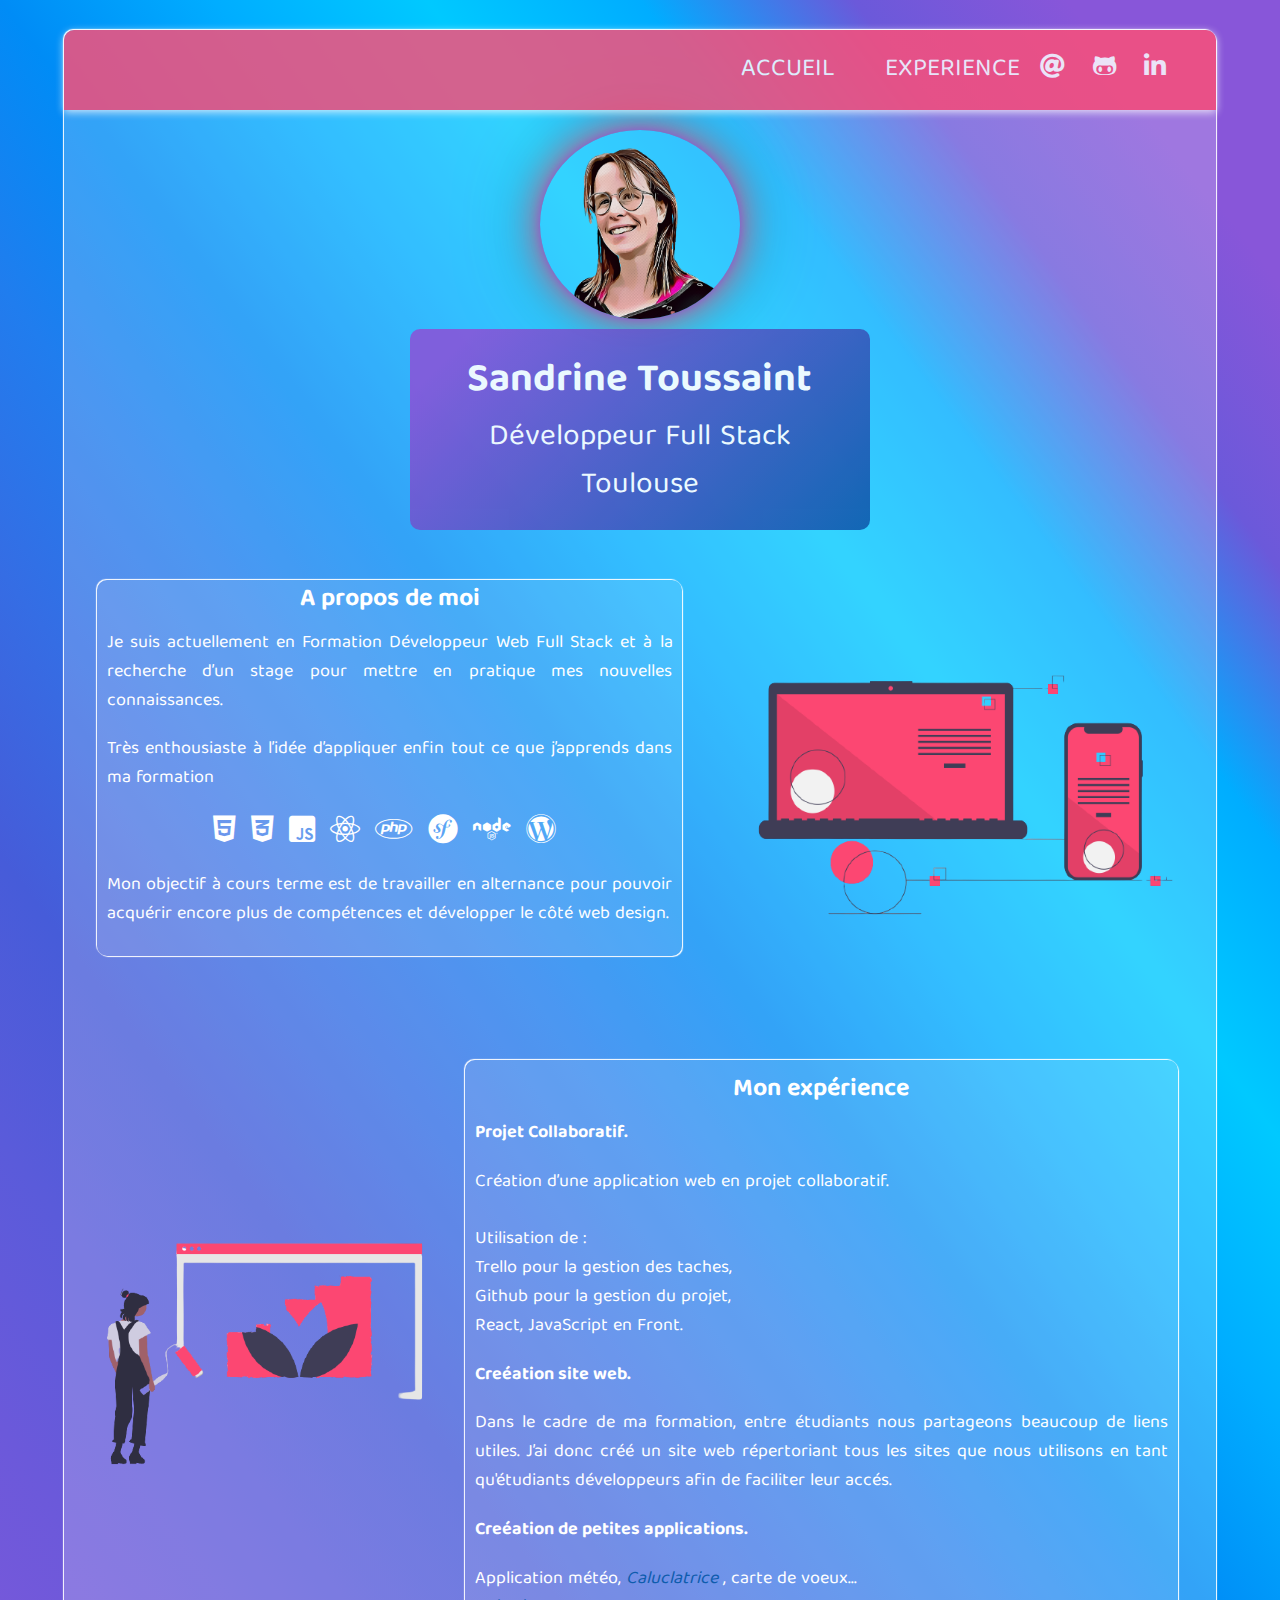
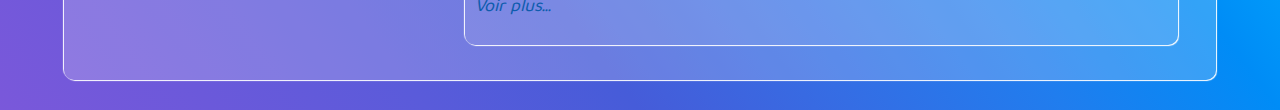
==== index.html @ bb6f2753 "defaut end text page 1  ok" ====
<!DOCTYPE html>
<html lang="en">
  <head>
    <meta charset="UTF-8" />
    <meta name="viewport" content="width=device-width, initial-scale=1.0" />
    <link rel="stylesheet" href="./styles/mobile.css" />
    <link rel="stylesheet" href="./styles/tablette.css" />
    <link rel="stylesheet" href="./styles/descktop.css" />

    <!--lien favicone-->
    <link
      rel="stylesheet"
      href="https://cdnjs.cloudflare.com/ajax/libs/font-awesome/5.15.1/css/all.min.css"
    />
    <!--Google font-->
    <link
      href="https://fonts.googleapis.com/css2?family=Baloo+Tamma+2:wght@400;500;600;700;800&family=Indie+Flower&display=swap"
      rel="stylesheet"
    />
    <title>Sandrine Toussaint Dev</title>
  </head>
  <body>
    <div class="wrapper">
      <div class="burger">
        <div class="trait trait1"></div>
        <div class="trait trait2"></div>
        <div class="trait trait3"></div>
      </div>

      <nav>
        <ul class="nav-items">
          <li><a class="item" href="./">ACCUEIL</a></li>
          <li><a class="item" href="./experiences.html">EXPERIENCE</a></li>
          <div class="nav-social">
            <a href="mailto:sandrinekenecker@hotmail.com" target="blank" class="social-link"><i class="fas fa-at"></i></a>
            <a href="https://github.com/Skencker" target="blank" class="social-link"><i class="fab fa-github-alt"></i></a>
            <a href="https://www.linkedin.com/in/sandrine-kencker-3303a71a9" class="social-link"><i target="blank"
                class="fab fa-linkedin-in"></i></a>
          </div>
        </ul>
      </nav>

      <!--Section accueil-->
      <section class="accueil">
        <div class="image-profil"></div>
        <div class="card">
          <h1>Sandrine Toussaint</h1>
          <p>Développeur Full Stack</p>
          <p>Toulouse</p>
        </div>
      </section>

      <!--Section présentation-->
      <section class="presentation">
        <h2>A propos de moi</h2>
        <div class="text-presentation">
          <div class="text">
            <p>
              Je suis actuellement en
              <span>
                <a
                  href="https://info.digital-campus.live/formation-a-distance/?utm_source=bing&utm_medium=annonce&utm_campaign=marque&msclkid=89a9530f876b19f1314d0c9bdc5b89cb"
                  target="_blank"
                >
                  Formation Développeur Web Full Stack</a
                > </span
              >et à la recherche d’un stage pour mettre en pratique mes
              nouvelles connaissances.
            </p>
            <p>
              Très enthousiaste à l’idée d’appliquer enfin tout ce que
              j’apprends dans ma formation <br />
            </p>
            <p class="icon">
              <i class="fab fa-html5"></i>
              <i class="fab fa-css3-alt"></i>
              <i class="fab fa-js-square"></i>
              <i class="fab fa-react"></i>
              <i class="fab fa-php"></i>
              <i class="fab fa-symfony"></i>
              <i class="fab fa-node"></i>
              <i class="fab fa-wordpress"></i>
            </p>
            <p>
              Mon objectif à cours terme est de travailler en alternance pour
              pouvoir acquérir encore plus de compétences et développer le côté
              web design.
            </p>
          </div>
        </div>
      </section>
      <div class="presentation-image">
        <img src="./images/img-pres-mobile.png" alt="" />
      </div>
      <div class="presentation-image2">
        <img src="./images/img-pres-descktop.png" alt="" />
      </div>
      <!--Section experiences-->
      <section class="experiences">
        <h2>Mon expérience</h2>

        <h3>Projet Collaboratif.</h3>
        <p>
          Création d’une application web en projet collaboratif. <br /><br />
          <span>  Utilisation de : <br /></span>
          <span > Trello pour la gestion des taches, <br /></span>
          <span> Github pour la gestion du projet, <br /></span>
          <span>React, JavaScript en Front.<br /></span>            

          </span>
        </p>

        <h3>Creéation site web.</h3>
        <p>
          Dans le cadre de ma formation, entre étudiants nous partageons
          beaucoup  de liens utiles. J’ai donc créé un site web répertoriant tous
          les sites que nous utilisons en tant qu'étudiants développeurs afin de
          faciliter leur accés.
        </p>
        <h3>Creéation de petites applications.</h3>
        <p>Application météo,  <a href="https://skencker.github.io/calculatrice/" >Caluclatrice</a> , carte de voeux... <br> <a href="./experiences.html">Voir plus...</a> </p>
      </section>
      <div class="experiences-image">
        <img src="./images/img-exp-tablette.png" alt="" />
      </div>
      <div class="experiences-image2">
        <img src="./images/img-exp-desckpot.png" alt="" />
      </div>
    </div>

    <script src="./js/app.js"></script>
  </body>
</html>
---- styles/mobile.css ----
/*color*/
/* 
blue clair: #00abc7
blue fonce: #1d5dd8
violet: #8856d9
rose clair #f87e97
rtose foncé #fc4772*/

* {
  padding: 0;
  margin: 0;
  box-sizing: border-box;
}

:root {
  font-size: 62.5%;
}

a {
  color: white;
  text-decoration: none;
}

li {
  list-style: none;
}

@media screen and (min-width: 200px) {
  body {
    color: white;
    background-image: linear-gradient(
      to right top,
      #7a58da,
      #6b59da,
      #5a5bda,
      #465cd9,
      #356de4,
      #207dee,
      #008cf6,
      #00adff,
      #00c9ff,
      #00adff,
      #6b59da,
      #8856d9,
      #8856d9
    );
    background-repeat: no-repeat;

    font-family: "Baloo Tamma 2", cursive;
    line-height: 1.6;

    width: 100%;
    height: 100%;
  }

  .wrapper {
    border-radius: 10px;
    width: 90%;
    height: 90%;
    margin: 30px auto 30px auto;

    display: grid;
    grid-template-columns: 100px 1fr 1.5fr;
    grid-template-rows: 80px 285px 700px 700px;

    background-color: rgba(255, 255, 255, 0.2);

    box-shadow: 1px 1px 1px white, -1px -1px 1px white;
  }

  /*disposition de la grille*/

  .burger {
    grid-row: 1/2;
    grid-column: 1/2;
  }
  nav {
    grid-row: 1/2;
    grid-column: 1/-1;
  }

  .accueil {
    grid-row: 2/3;
    grid-column: 1/-1;
  }
  .presentation {
    grid-row: 3/4;
    grid-column: 1/-1;
  }

  .experiences {
    grid-row: 4/5;
    grid-column: 1/-1;
  }

  /*menu burger*/

  .burger {
    background-color: #fc4772;

    width: 40px;
    height: 40px;

    border-radius: 50%;

    position: relative;

    display: flex;
    flex-direction: column;
    justify-content: space-evenly;

    padding: 10px;

    margin-top: 25px;
    margin-left: 25px;

    filter: none;

    cursor: pointer;

    z-index: 200;

    opacity: 1;
  }

  .trait {
    background-color: white;

    height: 2px;
    width: 20px;
  }

  nav {
    display: flex;
    flex-direction: column;
    justify-content: center;

    font-size: 25px;

    text-align: center;
    width: 100%;
    height: 0px;

    background-color: #fc4772;

    border-radius: 10px 10px 0 0;
    opacity: 0;

    z-index: 2;
  }

  nav ul {
    padding-top: 50px;
  }

  nav ul li {
    padding-bottom: 20px;
    line-height: 1.2;
    padding-right: 20px;
  }

  nav .nav-social a {
    padding-right: 20px;
   
  }
  
  nav .nav-social {
    font-style: 200px;
    

  }

  /*au click du burger*/

  .transition {
    transition: all 1.5s;
    opacity: 1;
    height: 200px;
  }

  .accueil .image-profil {
    background-image: url("../images/photo_profil.png");
    background-repeat: no-repeat;
    background-size: contain;
    background-position-x: 15px;
    background-position-y: 15px;

    height: 150px;
    width: 150px;

    border-radius: 50%;

    box-shadow: 0 0 10px #8856d9, 0 0 40px #fc4772, 0 0 80px #00abc7;

    margin: auto;
  }

  /*Accueil*/

  .accueil {
    display: flex;
    flex-direction: column;
    align-items: center;
  }

  .accueil .card {
    display: flex;
    flex-direction: column;
    justify-content: center;
    align-items: center;

    border-radius: 10px;

    padding: 15px;
    margin-top: 10px;

    background-image: linear-gradient(135deg, #8856d9 10%, #0e5cad 100%);

    object-fit: contain;

    opacity: 0.9;

    animation: card 2.5s cubic-bezier(0.68, -0.55, 0.27, 1.55);

    z-index: 3;
  }

  .accueil h1 {
    font-size: 2.5rem;
    text-align: center;
  }

  .accueil p {
    font-size: 2rem;
  }

  /*animation entrer card*/
  @keyframes card {
    0% {
      transform: translateX(100rem) rotate(360deg);
      opacity: 0;
    }

    100% {
      transform: translateX(0);
      opacity: 0.9;
    }
  }
  /*section presentation*/

  section .presentation {
    display: flex;
    flex-direction: column;

    align-items: center;
    justify-content: center;

    width: 100%;

  }

  .presentation {
    border-radius: 10px;
    width: 90%;
    height: 80%;
    margin: 20px auto 30px auto;

    background-color: rgba(255, 255, 255, 0.1);

    box-shadow: 1px 1px 1px white, -1px -1px 1px white;

    z-index: 100;
  }
  
  .presentation h2 {
    font-size: 2.5rem;
    
    padding-top: 1rem;
    text-align: center;
  }
  
  .text-presentation {
    display: flex;
    flex-wrap: wrap;
  }
  
  .presentation p {
    font-size: 1.5rem;
    text-align: justify;

    padding: 10px;
  }

  .presentation .icon {
    text-align: center;
  }

  .presentation .icon i {
    font-size: 22px;
    padding-right: 10px;
  }
  .presentation-image {
    display: none;
  }

  .presentation-image2 img {
    width: 0;
    height: 0;

  }

  /*experience*/

  .experiences {

  
    border-radius: 10px;
    width: 90%;
    height: 90%;
    margin: 30px auto 30px auto;

    background-color: rgba(255, 255, 255, 0.1);

    box-shadow: 1px 1px 1px white, -1px -1px 1px white;

    z-index: 100;
  }

  .experiences h2 {
    font-size: 2.5rem;

    padding-top: 1rem;
    text-align: center;
  }

  .experiences p {
    font-size: 1.5rem;
    text-align: justify;

    padding: 10px;
  }

  .experiences h3 {
    font-size: 1.3rem;
    text-align: justify;

    padding: 10px;
  }

  .experiences a {
    font-style: italic;
    color: #0e5cad;
  }

  .experiences-image img {
    width: 0;
    height: 0;
  }
  
  .experiences-image2 img {
    width: 0;
    height: 0;

  }
}
---- styles/tablette.css ----
/*450px*/

@media screen and (min-width: 450px) {
  /*disposition de la grille*/

  .wrapper {
    grid-template-columns: 100px 1.2fr 1.2fr 0.8fr;
    grid-template-rows: 80px 300px 500px 700px;
  }

  .presentation {
    grid-row: 3/4;
    grid-column: 1/4;
  }

  .presentation-image {
    grid-row: 3/4;
    grid-column: 3/-1;
  }

  .experiences {
    grid-row: 4/5;
    grid-column: 2/-1;
  }

  .experiences-image {
    grid-row: 4/5;
    grid-column: 1/3;
  }

  /*presantation image*/

  .presentation-image {
    display: flex;
    justify-content: center;
    width: 100%;
    height: 100%;
    object-fit: contain;

    padding-left: 4rem;
    padding-top: 30px;
  }

  .presentation-image img {
    height: 90%;
  }
  .presentation-image {
    margin-right: 0;
  }

  .presentation h2 {
    padding-top: 0rem;
  }

  /*experience image*/

  .experiences {
    margin-left: 15%;
    width: 80%;
    display: inline;
  }

  .experiences-image img {
    display: flex;
    justify-content: center;
    width: 100%;
    height: 100%;
    object-fit: contain;
  }
  .experiences-image {
    margin-left: -28px;
  }

  .experiences span {
    margin-right: 0px;
  }
}

/*700px*/

@media screen and (min-width: 700px) {
  .wrapper {
    grid-template-columns: 100px 1.2fr 1.2fr 0.8fr;
    grid-template-rows: 80px 300px 400px 550px;
  }

  .presentation p,
  .experiences p {
    font-size: 1.4rem;
  }
}

 
/* 768px px ipad*/
@media screen and (min-width: 768px) {
  .wrapper {
    grid-template-columns: 100px 1.2fr 1fr 2fr;
    grid-template-rows: 80px 300px 400px 550px;
  }

  .experiences {
    grid-row: 4/5;
    grid-column: 3/-1;
    
  }
  
  .presentation-image2 {
    grid-row: 3/4;
    grid-column: 4/5;
  }
  .experiences-image2 {
    grid-row: 4/5;
    grid-column: 1/3;
  }


  .presentation-image {
    height: 0;
    width: 0;
  }


  /*presenation*/

  .presentation-image2 img{
    display: flex;
    justify-content: center;
    width: 100%;
    height: 100%;
    object-fit: contain;

  }




  /*experience*/


  .experiences-image {
    height: 0;
    width: 0;
  }

  .experiences-image2 img{

    display: flex;
    justify-content: center;
    width: 100%;
    height: 100%;
    object-fit: contain;

  }

  .experiences {
    width: 95%;
    margin-left: 0;
  }



}
---- styles/descktop.css ----
/*1000px*/

@media screen and (min-width: 1000px) {
  .wrapper {
    grid-template-columns: 100px 1.2fr 1fr 2fr;
    grid-template-rows: 80px 450px 470px 650px;
  }

  /*Accueil*/

  .accueil {
    margin-bottom: 30px;
  }

  .accueil .card {
    width: 40%;
    height: 50%;
  }

  .accueil h1 {
    font-size: 4rem;
    text-align: center;
  }

  .accueil p {
    font-size: 3rem;
  }

  .presentation p,
  .experiences p {
    font-size: 1.8rem;
  }
  .presentation h3,
  .experiences h3 {
    font-size: 1.8rem;
  }

  /*nav*/

  nav {
    height: 80px;
    opacity: 0.8;
    background-color: #fc4772;
    box-shadow:0px 2px 8px #fdfdfd;

  }

  nav ul {
    padding: 15px;
    padding-right: 30px;
    display: flex;
    justify-content: flex-end;
    align-items: center;
  }

  nav ul li {
    padding-left: 30px;
    padding-bottom: 0px;
  }

  .burger {
      display: none;
  }


  .accueil .image-profil {
    height: 200px;
    width: 200px;
    margin-top: 20px;
  }

  .presentation .icon i {
      font-size: 30px;
  }
}
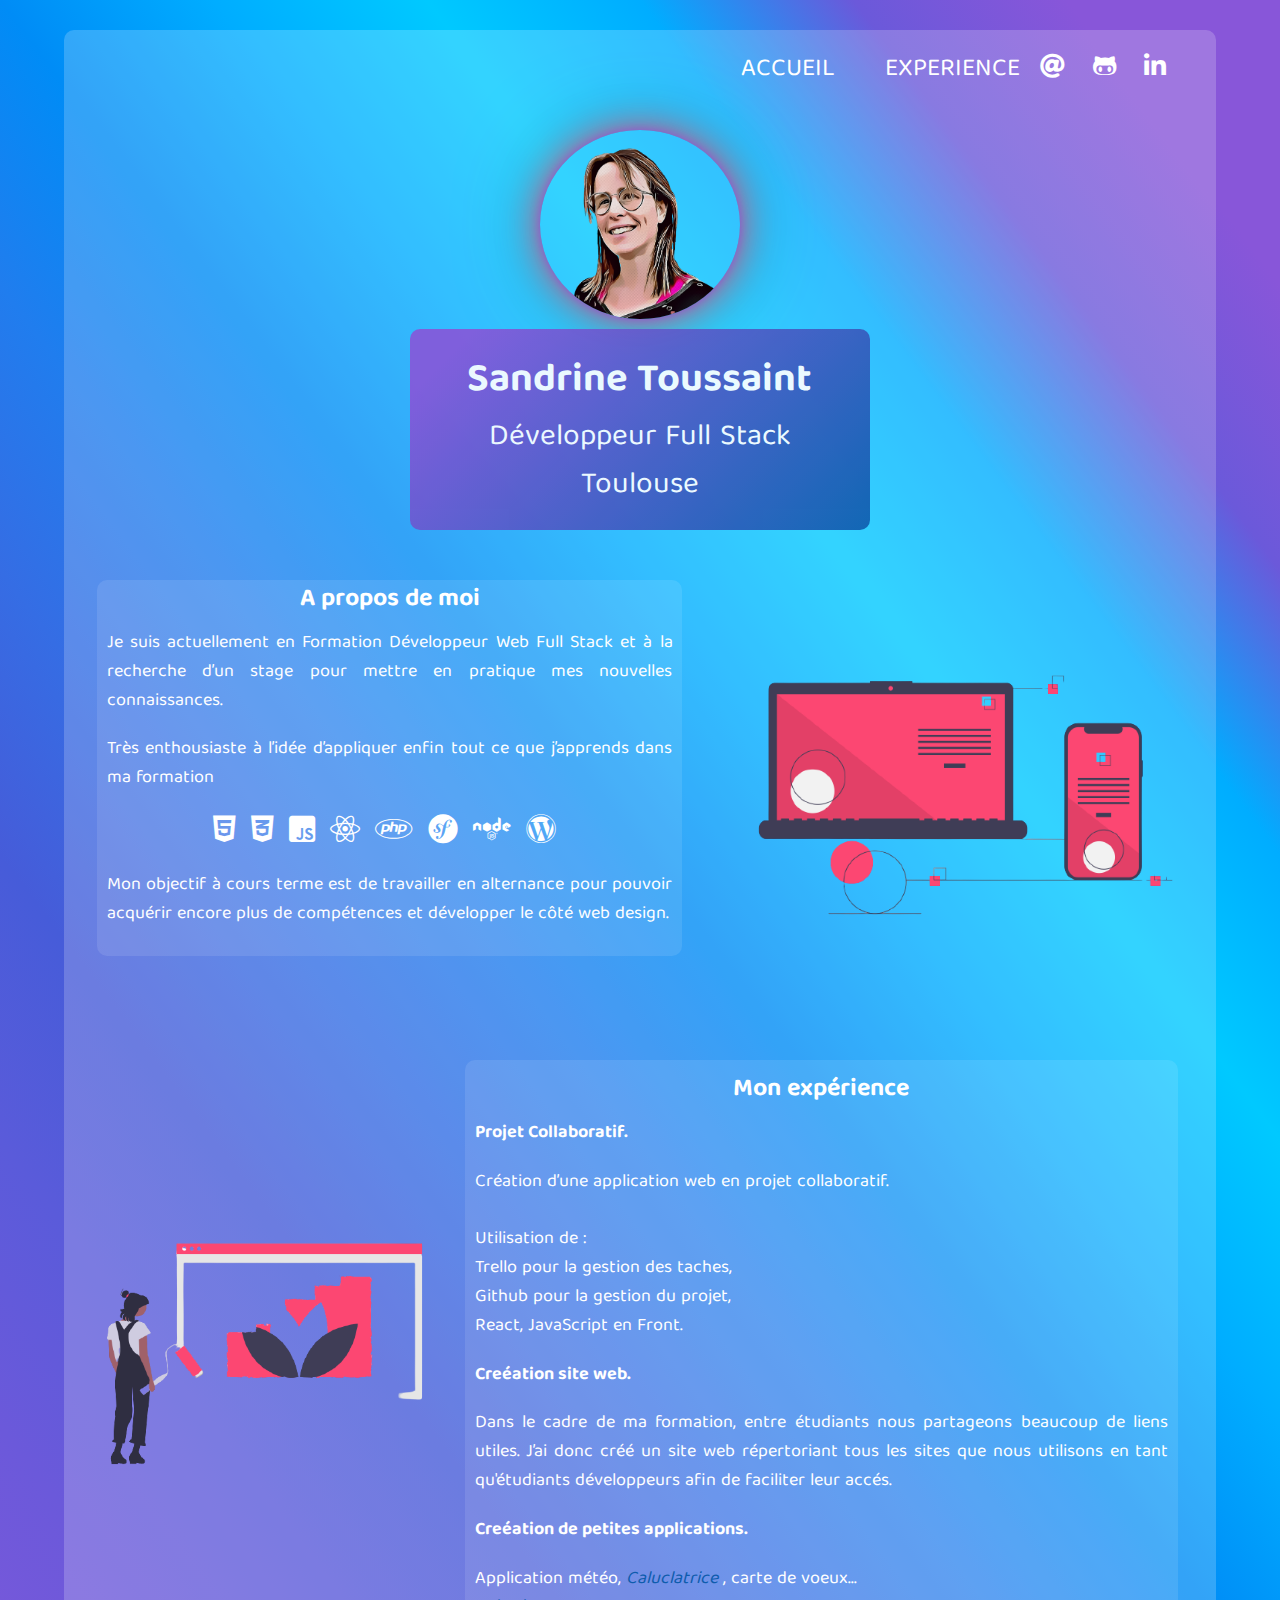
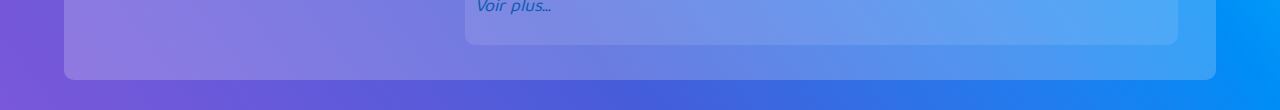
==== commit 52fcfe53: "supr bg pink header" ====
--- a/index.html
+++ b/index.html
@@ -29,7 +29,7 @@
 
       <nav>
         <ul class="nav-items">
-          <li><a class="item" href="./">ACCUEIL</a></li>
+          <li><a class="item" href="#">ACCUEIL</a></li>
           <li><a class="item" href="./experiences.html">EXPERIENCE</a></li>
           <div class="nav-social">
             <a href="mailto:sandrinekenecker@hotmail.com" target="blank" class="social-link"><i class="fas fa-at"></i></a>
--- a/styles/mobile.css
+++ b/styles/mobile.css
@@ -65,7 +65,7 @@
 
     background-color: rgba(255, 255, 255, 0.2);
 
-    box-shadow: 1px 1px 1px white, -1px -1px 1px white;
+
   }
 
   /*disposition de la grille*/
@@ -267,7 +267,7 @@
 
     background-color: rgba(255, 255, 255, 0.1);
 
-    box-shadow: 1px 1px 1px white, -1px -1px 1px white;
+   
 
     z-index: 100;
   }
@@ -321,7 +321,7 @@
 
     background-color: rgba(255, 255, 255, 0.1);
 
-    box-shadow: 1px 1px 1px white, -1px -1px 1px white;
+
 
     z-index: 100;
   }
--- a/styles/descktop.css
+++ b/styles/descktop.css
@@ -39,9 +39,9 @@
 
   nav {
     height: 80px;
-    opacity: 0.8;
-    background-color: #fc4772;
-    box-shadow:0px 2px 8px #fdfdfd;
+    opacity: 1;
+    background-color: #fc477100;
+    
 
   }
 
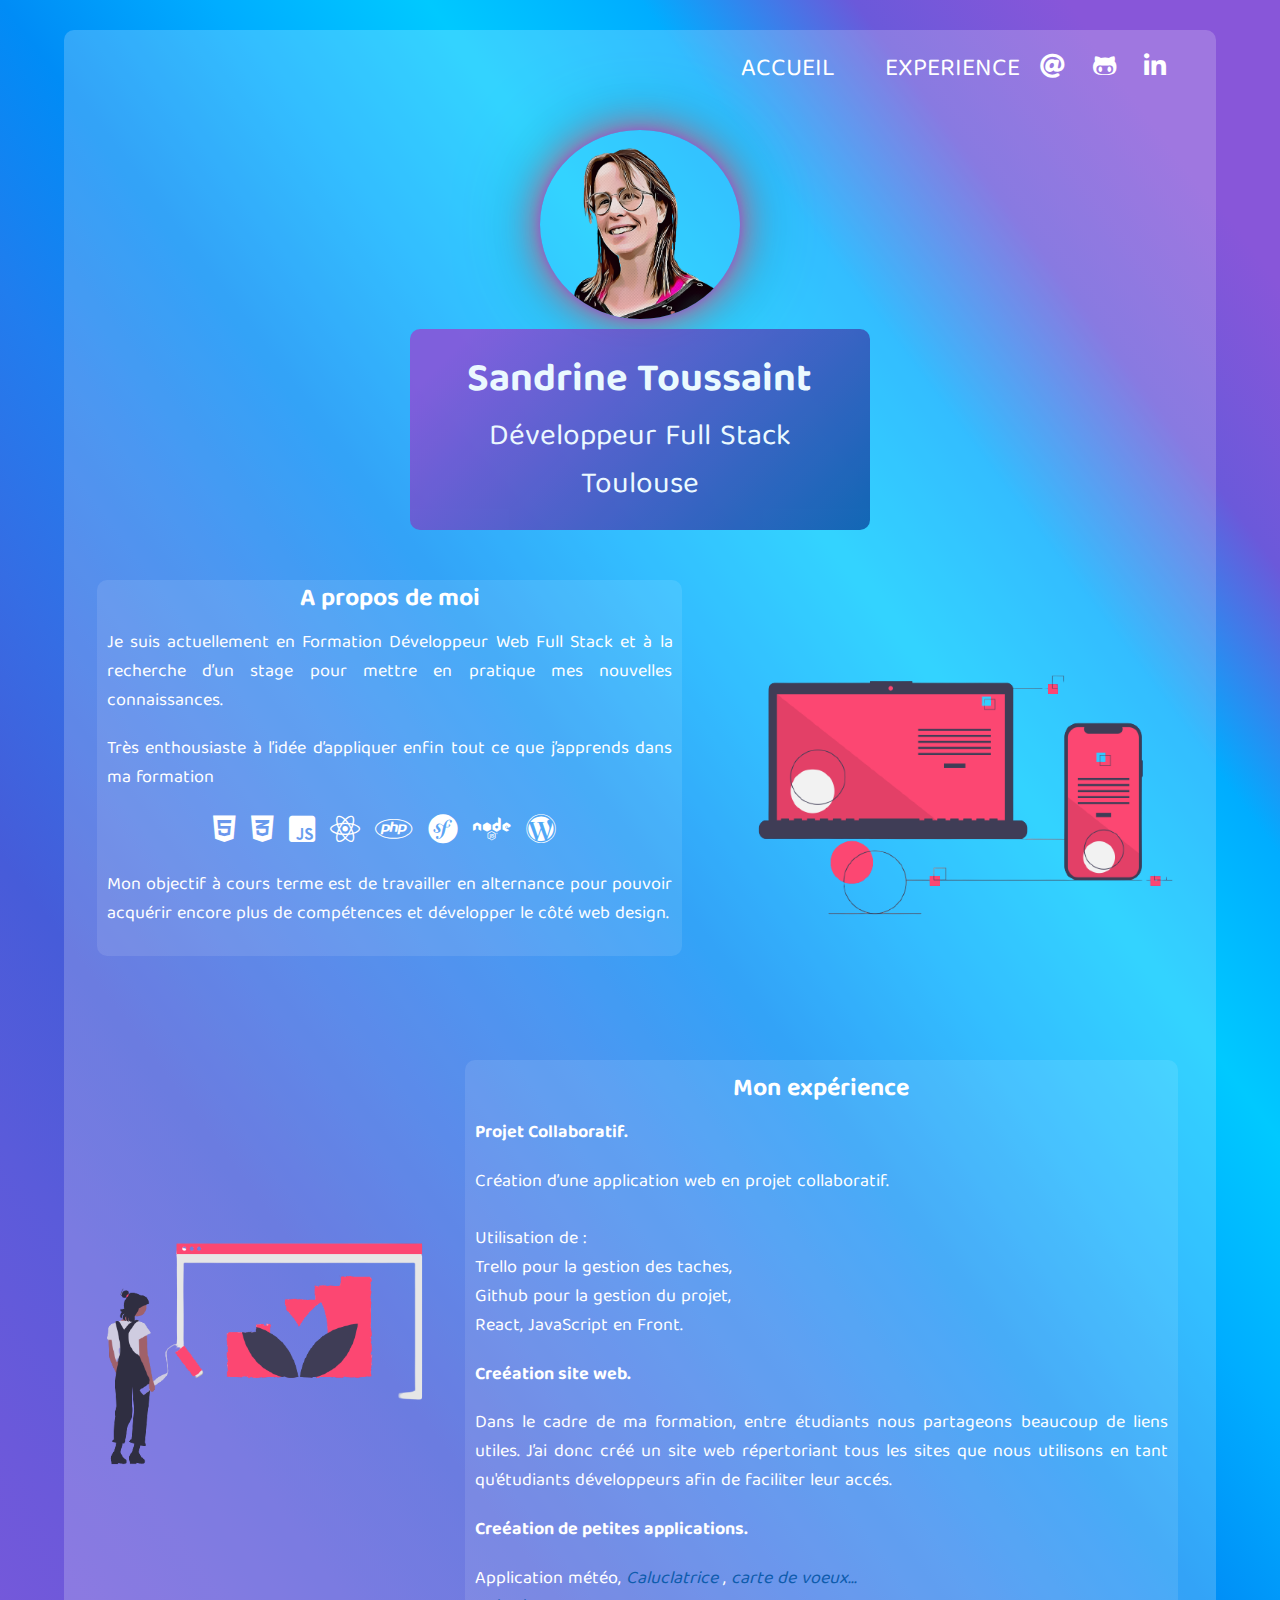
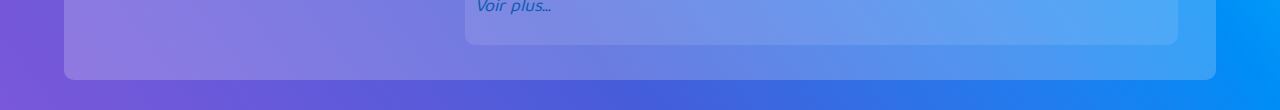
==== commit 5ab88643: "lien carte de voeux" ====
--- a/index.html
+++ b/index.html
@@ -118,7 +118,7 @@
           faciliter leur accés.
         </p>
         <h3>Creéation de petites applications.</h3>
-        <p>Application météo,  <a href="https://skencker.github.io/calculatrice/" >Caluclatrice</a> , carte de voeux... <br> <a href="./experiences.html">Voir plus...</a> </p>
+        <p>Application météo,  <a href="https://skencker.github.io/calculatrice/" >Caluclatrice</a> , <a href="https://skencker.github.io/voeux/">carte de voeux...</a>  <br> <a href="./experiences.html">Voir plus...</a> </p>
       </section>
       <div class="experiences-image">
         <img src="./images/img-exp-tablette.png" alt="" />
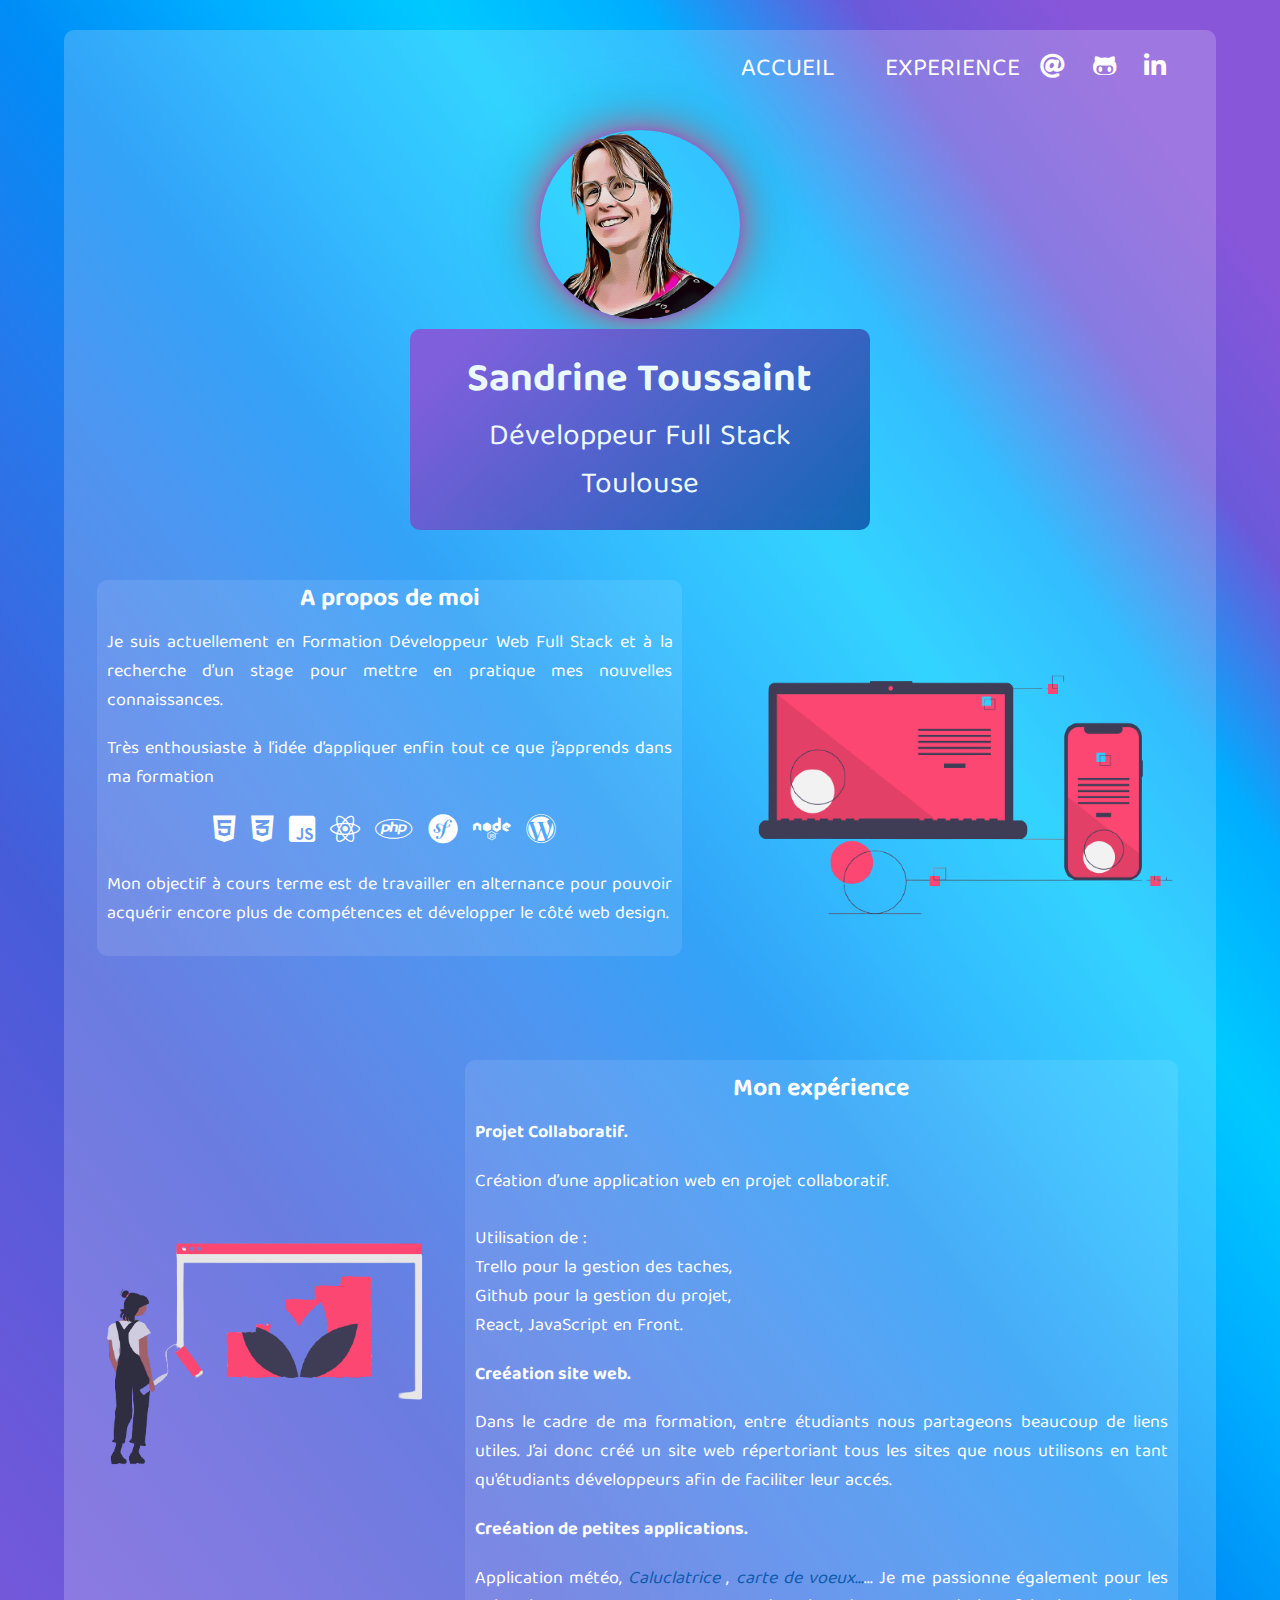
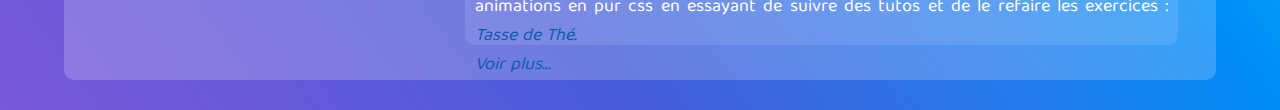
==== commit b68480e5: "add lien new app" ====
--- a/index.html
+++ b/index.html
@@ -118,7 +118,12 @@
           faciliter leur accés.
         </p>
         <h3>Creéation de petites applications.</h3>
-        <p>Application météo,  <a href="https://skencker.github.io/calculatrice/" >Caluclatrice</a> , <a href="https://skencker.github.io/voeux/">carte de voeux...</a>  <br> <a href="./experiences.html">Voir plus...</a> </p>
+        <p>Application météo,  
+          <a href="https://skencker.github.io/calculatrice/" >Caluclatrice</a> , 
+          <a href="https://skencker.github.io/voeux/">carte de voeux...</a>... Je me passionne également pour les animations en pur css en essayant de suivre des tutos et de le refaire  les exercices : 
+          <a href="https://skencker.github.io/cup-of_tea/"> Tasse de Thé.</a>
+
+            <br> <a href="./experiences.html">Voir plus...</a> </p>
       </section>
       <div class="experiences-image">
         <img src="./images/img-exp-tablette.png" alt="" />
--- a/styles/mobile.css
+++ b/styles/mobile.css
@@ -14,6 +14,7 @@
 
 :root {
   font-size: 62.5%;
+
 }
 
 a {
@@ -181,9 +182,9 @@
   .accueil .image-profil {
     background-image: url("../images/photo_profil.png");
     background-repeat: no-repeat;
-    background-size: contain;
-    background-position-x: 15px;
-    background-position-y: 15px;
+    background-size: cover;
+    
+
 
     height: 150px;
     width: 150px;
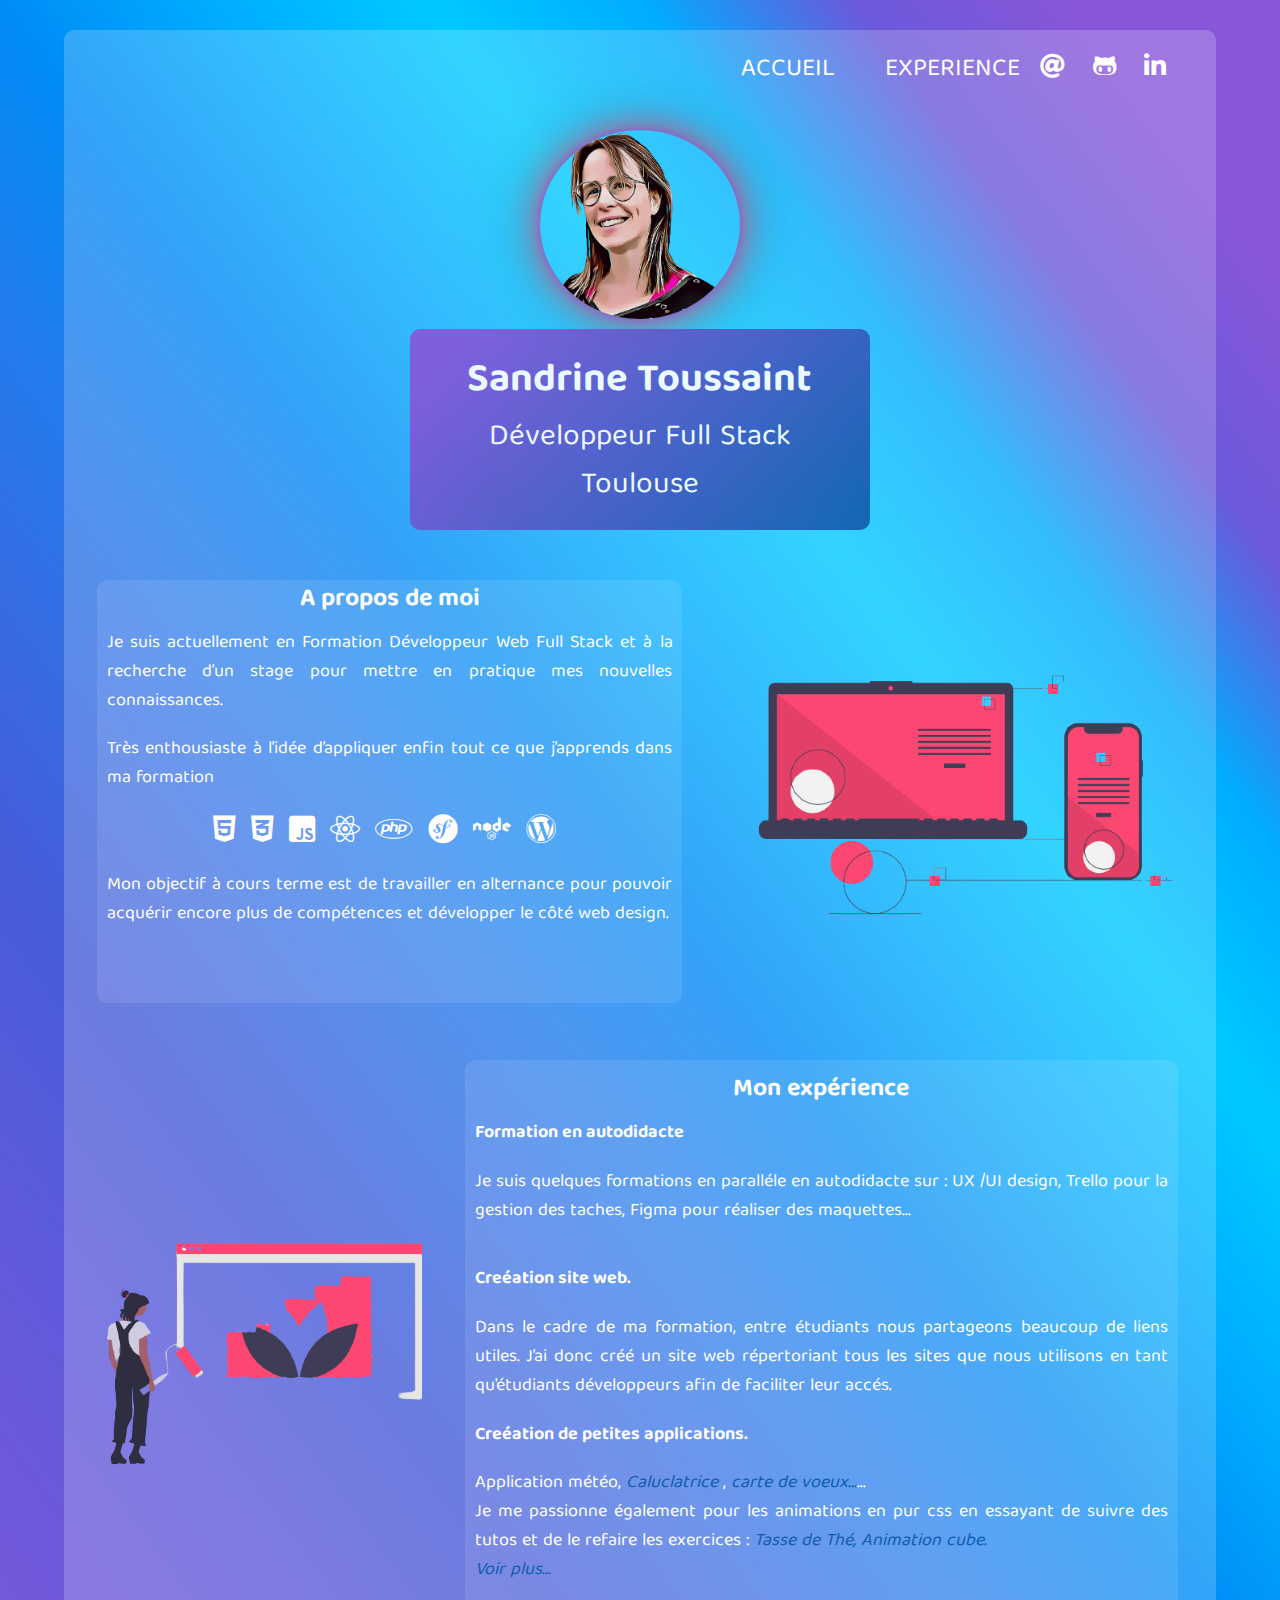
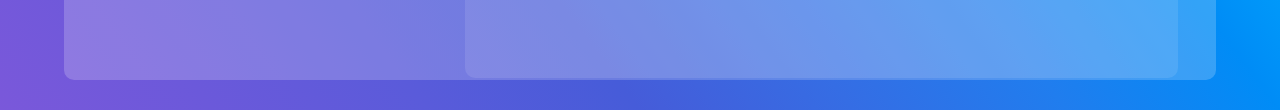
==== commit 6e691b19: "ajout formation autodidacte" ====
--- a/index.html
+++ b/index.html
@@ -99,15 +99,12 @@
       <section class="experiences">
         <h2>Mon expérience</h2>
 
-        <h3>Projet Collaboratif.</h3>
+        <h3>Formation en autodidacte</h3>
         <p>
-          Création d’une application web en projet collaboratif. <br /><br />
-          <span>  Utilisation de : <br /></span>
-          <span > Trello pour la gestion des taches, <br /></span>
-          <span> Github pour la gestion du projet, <br /></span>
-          <span>React, JavaScript en Front.<br /></span>            
+          Je suis quelques formations en paralléle en autodidacte sur :  
+          UX /UI design,  Trello pour la gestion des taches, Figma pour réaliser des maquettes... </p>          
 
-          </span>
+       
         </p>
 
         <h3>Creéation site web.</h3>
@@ -120,8 +117,11 @@
         <h3>Creéation de petites applications.</h3>
         <p>Application météo,  
           <a href="https://skencker.github.io/calculatrice/" >Caluclatrice</a> , 
-          <a href="https://skencker.github.io/voeux/">carte de voeux...</a>... Je me passionne également pour les animations en pur css en essayant de suivre des tutos et de le refaire  les exercices : 
-          <a href="https://skencker.github.io/cup-of_tea/"> Tasse de Thé.</a>
+          <a href="https://skencker.github.io/voeux/">carte de voeux...</a>... 
+          <br> Je me passionne également pour les animations en pur css en essayant de suivre des tutos et de le refaire  les exercices : 
+          <a href="https://skencker.github.io/cup-of_tea/"> Tasse de Thé, </a> 
+          <a href="https://skencker.github.io/animation_cube/"> Animation cube.</a>
+
 
             <br> <a href="./experiences.html">Voir plus...</a> </p>
       </section>
--- a/styles/mobile.css
+++ b/styles/mobile.css
@@ -62,7 +62,7 @@
 
     display: grid;
     grid-template-columns: 100px 1fr 1.5fr;
-    grid-template-rows: 80px 285px 700px 700px;
+    grid-template-rows: 80px 285px 550px 750px;
 
     background-color: rgba(255, 255, 255, 0.2);
 
@@ -184,8 +184,6 @@
     background-repeat: no-repeat;
     background-size: cover;
     
-
-
     height: 150px;
     width: 150px;
 
@@ -263,7 +261,7 @@
   .presentation {
     border-radius: 10px;
     width: 90%;
-    height: 80%;
+    height: 90%;
     margin: 20px auto 30px auto;
 
     background-color: rgba(255, 255, 255, 0.1);
@@ -317,7 +315,7 @@
   
     border-radius: 10px;
     width: 90%;
-    height: 90%;
+    height: 95%;
     margin: 30px auto 30px auto;
 
     background-color: rgba(255, 255, 255, 0.1);
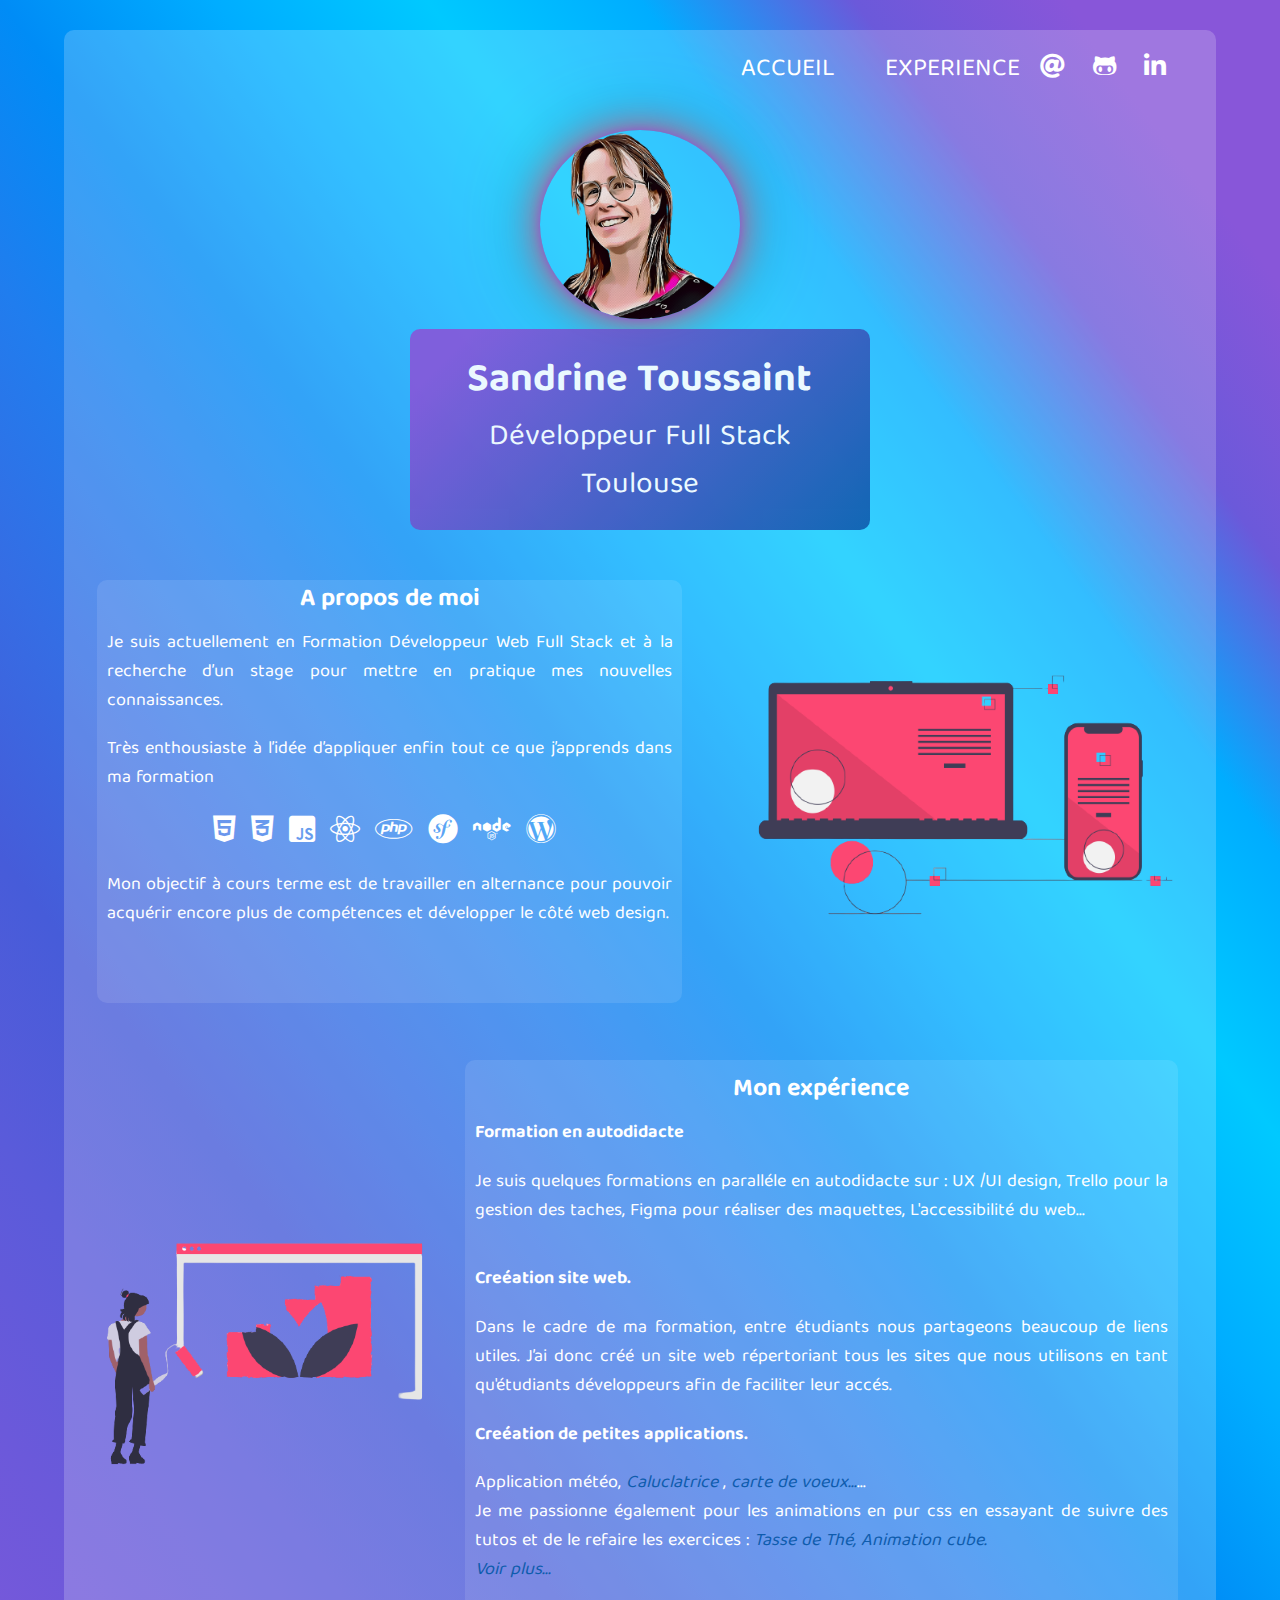
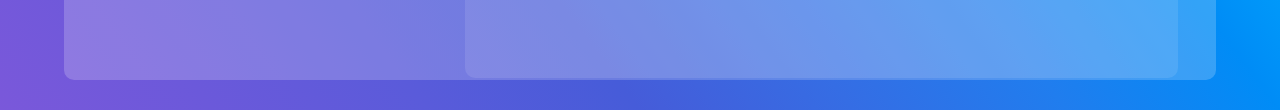
==== commit 57e4c9be: "add formation" ====
--- a/index.html
+++ b/index.html
@@ -102,7 +102,7 @@
         <h3>Formation en autodidacte</h3>
         <p>
           Je suis quelques formations en paralléle en autodidacte sur :  
-          UX /UI design,  Trello pour la gestion des taches, Figma pour réaliser des maquettes... </p>          
+          UX /UI design,  Trello pour la gestion des taches, Figma pour réaliser des maquettes, L'accessibilité du web... </p>          
 
        
         </p>
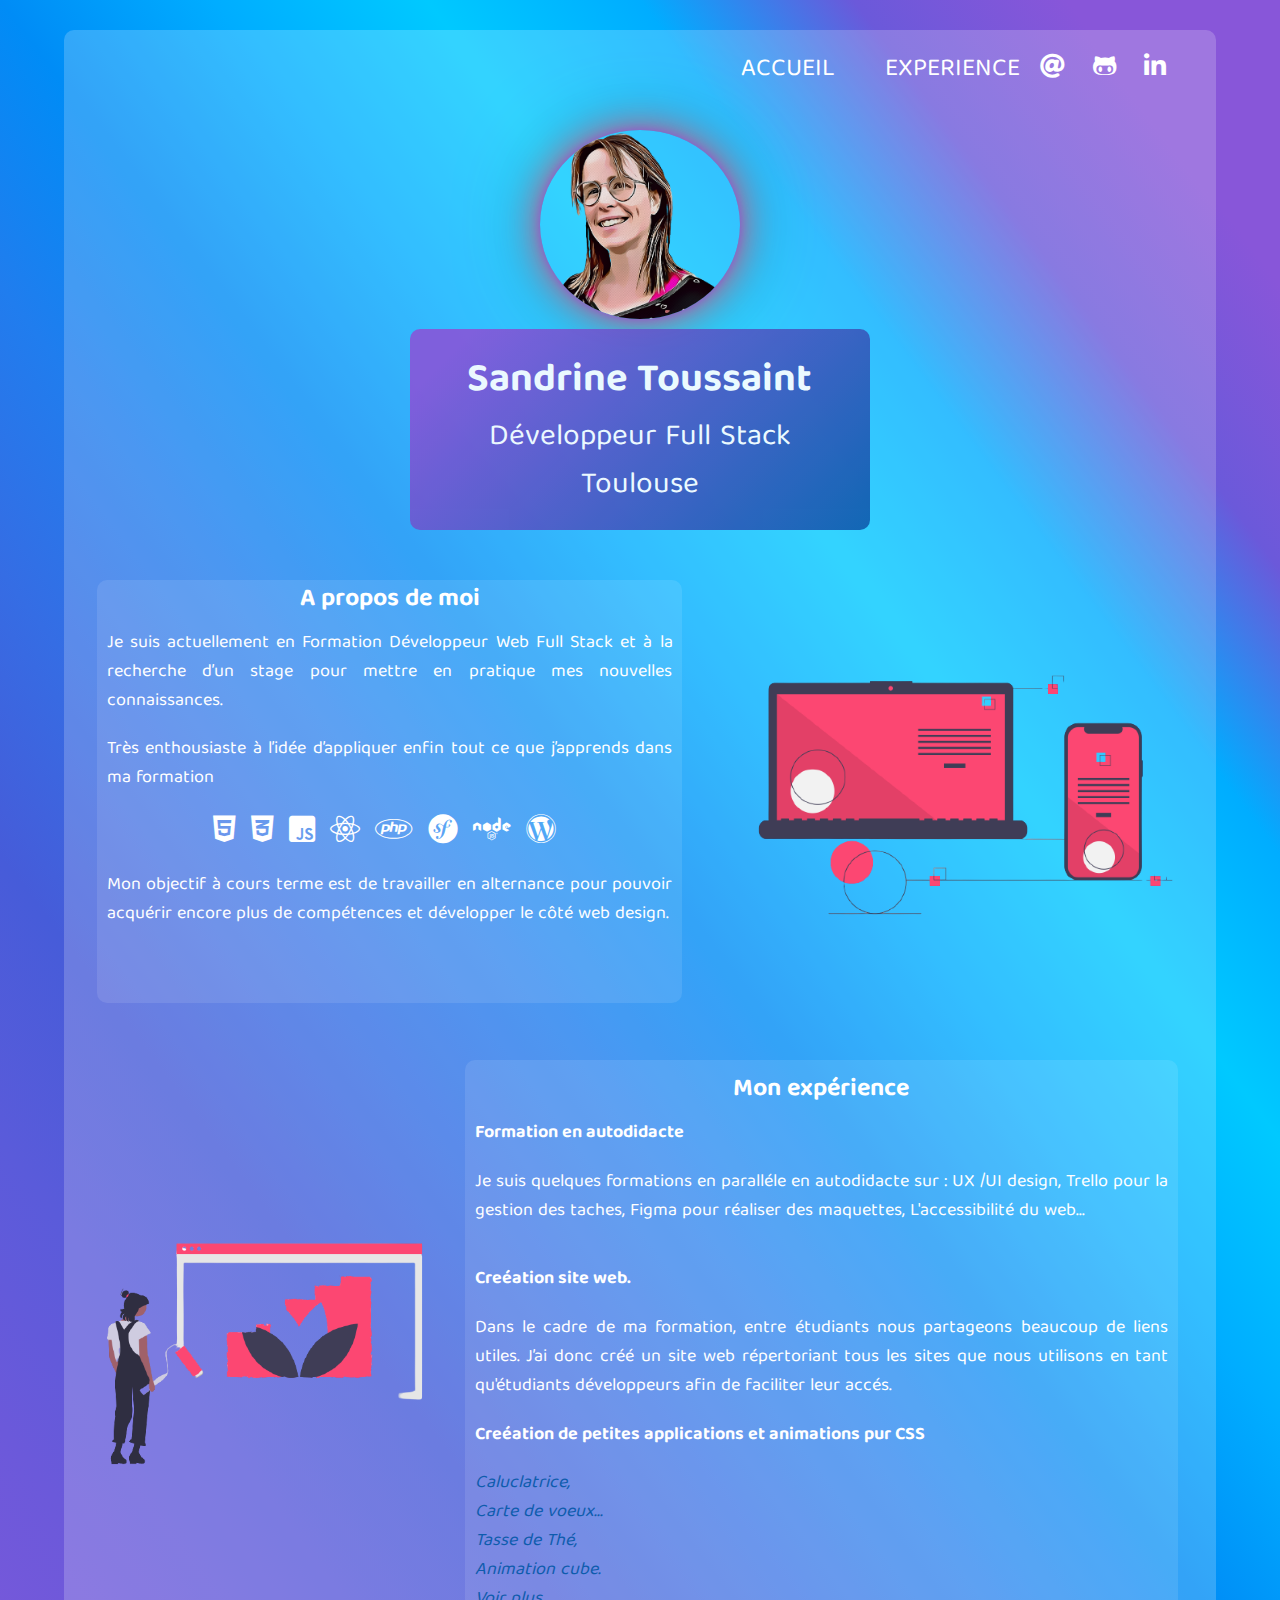
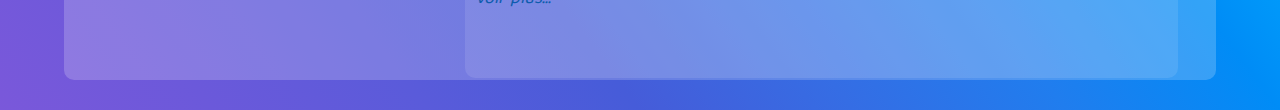
==== commit f76e1ad7: "modif expériences" ====
--- a/index.html
+++ b/index.html
@@ -114,12 +114,12 @@
           les sites que nous utilisons en tant qu'étudiants développeurs afin de
           faciliter leur accés.
         </p>
-        <h3>Creéation de petites applications.</h3>
-        <p>Application météo,  
-          <a href="https://skencker.github.io/calculatrice/" >Caluclatrice</a> , 
-          <a href="https://skencker.github.io/voeux/">carte de voeux...</a>... 
-          <br> Je me passionne également pour les animations en pur css en essayant de suivre des tutos et de le refaire  les exercices : 
-          <a href="https://skencker.github.io/cup-of_tea/"> Tasse de Thé, </a> 
+        <h3>Creéation de petites applications et animations pur CSS</h3>
+        <p>
+          <a href="https://skencker.github.io/calculatrice/" >Caluclatrice,</a> <br>
+          <a href="https://skencker.github.io/voeux/">Carte de voeux...</a>
+          <br> 
+          <a href="https://skencker.github.io/cup-of_tea/"> Tasse de Thé, </a> <br>
           <a href="https://skencker.github.io/animation_cube/"> Animation cube.</a>
 
 
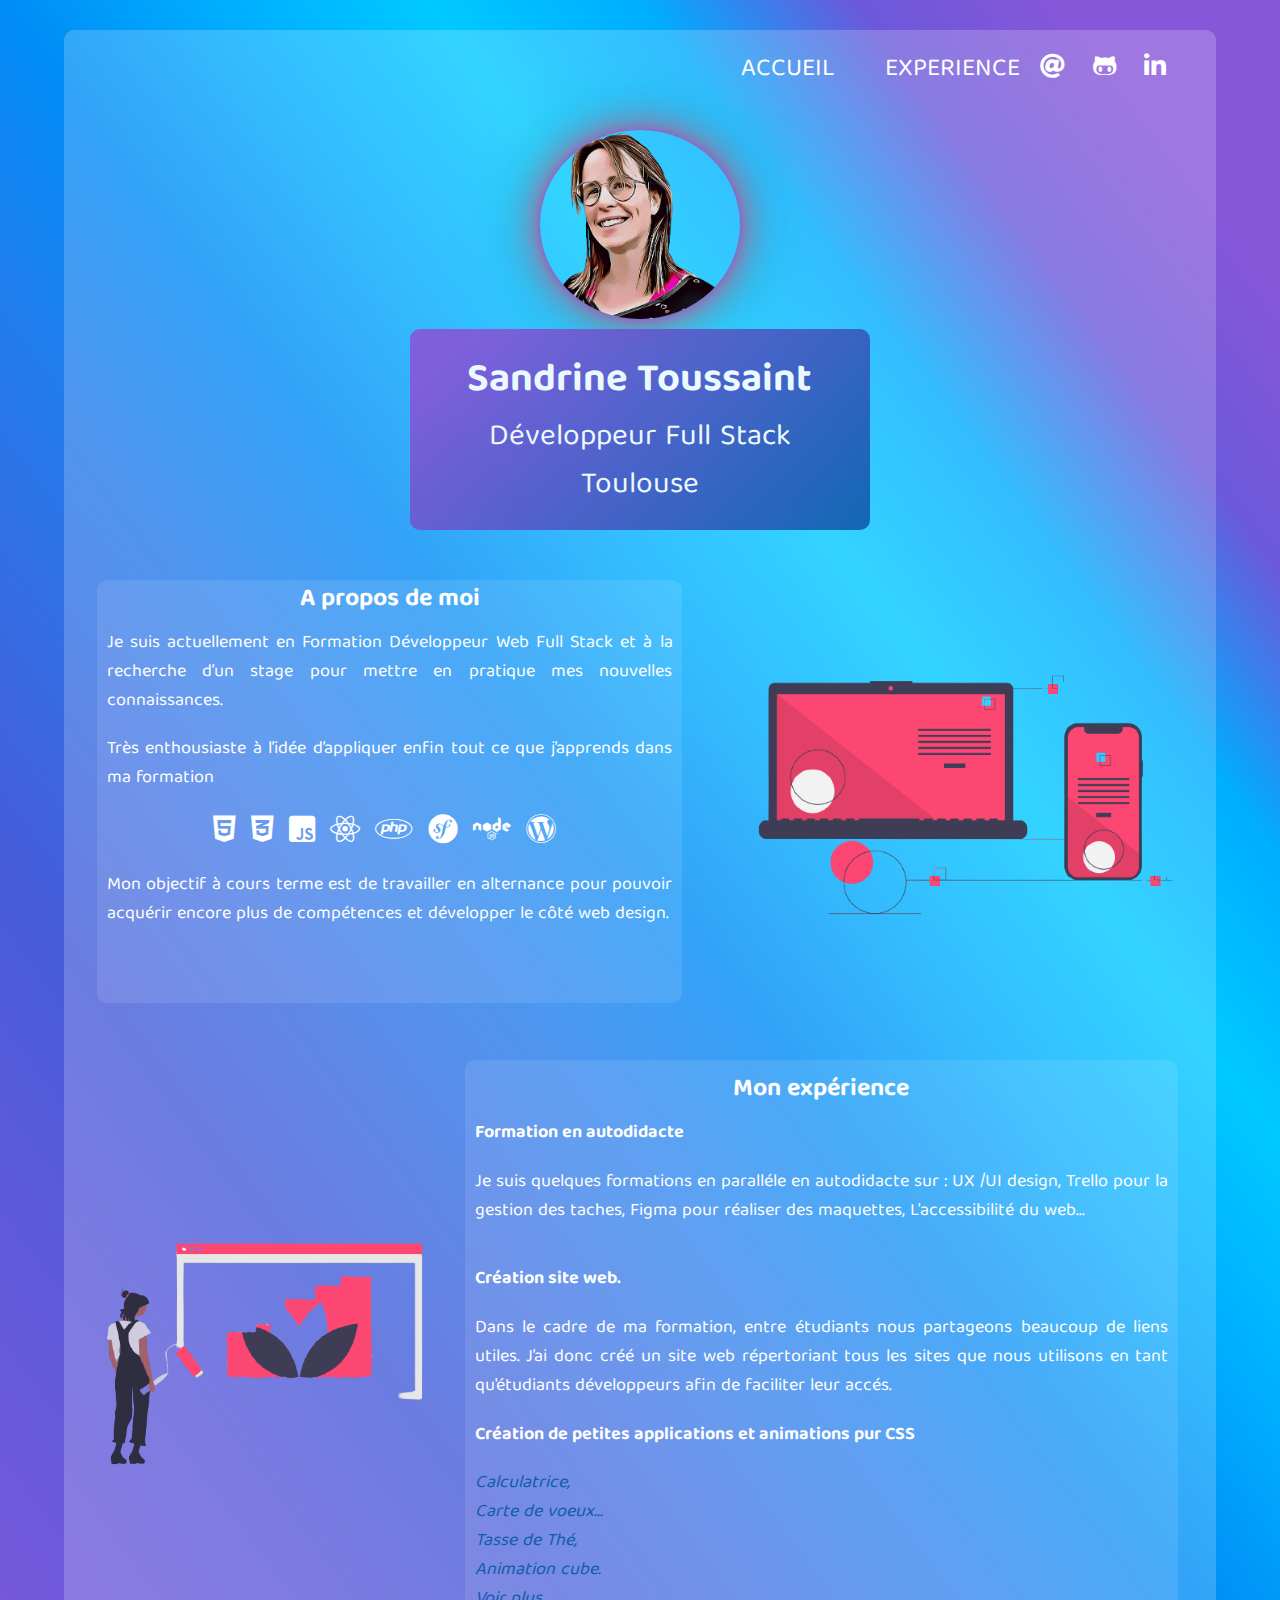
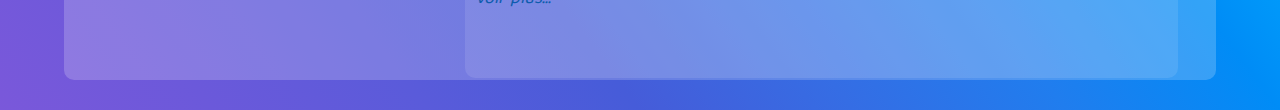
==== commit 017419cd: "fautes frappes" ====
--- a/index.html
+++ b/index.html
@@ -107,16 +107,16 @@
        
         </p>
 
-        <h3>Creéation site web.</h3>
+        <h3>Création site web.</h3>
         <p>
           Dans le cadre de ma formation, entre étudiants nous partageons
           beaucoup  de liens utiles. J’ai donc créé un site web répertoriant tous
           les sites que nous utilisons en tant qu'étudiants développeurs afin de
           faciliter leur accés.
         </p>
-        <h3>Creéation de petites applications et animations pur CSS</h3>
+        <h3>Création de petites applications et animations pur CSS</h3>
         <p>
-          <a href="https://skencker.github.io/calculatrice/" >Caluclatrice,</a> <br>
+          <a href="https://skencker.github.io/calculatrice/" >Calculatrice,</a> <br>
           <a href="https://skencker.github.io/voeux/">Carte de voeux...</a>
           <br> 
           <a href="https://skencker.github.io/cup-of_tea/"> Tasse de Thé, </a> <br>
